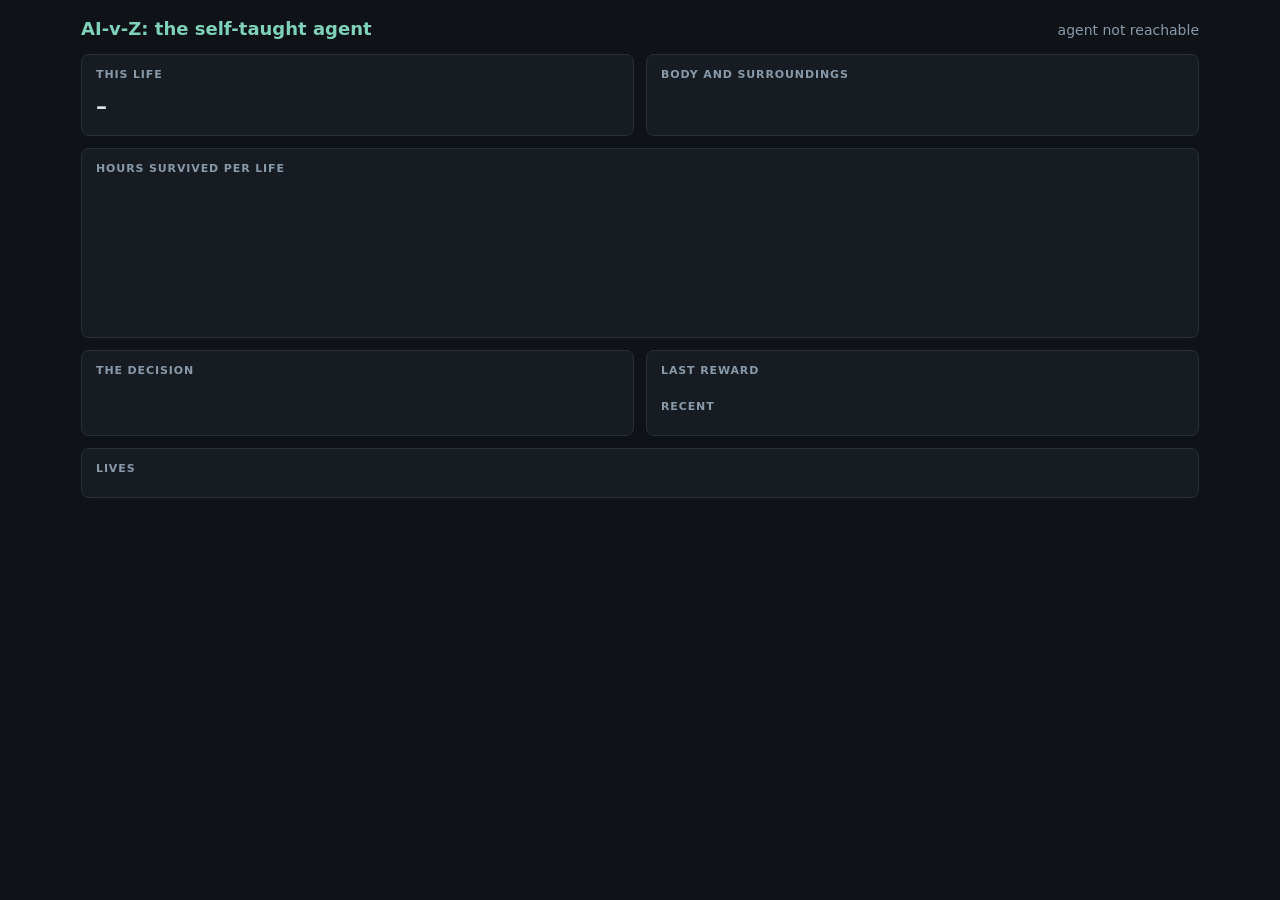
==== agent/agent.html @ d285551f "Phase 3 gym, first cut: the game lists a player's options, the agent picks, every decision is logged" ====
<!doctype html>
<html lang="en">
<head>
<meta charset="utf-8">
<meta name="viewport" content="width=device-width, initial-scale=1">
<title>AI-v-Z agent</title>
<style>
  :root { --bg:#0f1317; --panel:#161c22; --line:#26303a; --text:#dde3ea; --muted:#8899aa; --accent:#7fd1b9; --warn:#ffd479; --bad:#e05555; --good:#7fd17f; }
  * { box-sizing: border-box; }
  body { margin: 0; background: var(--bg); color: var(--text); font: 14px/1.45 system-ui, "Segoe UI", sans-serif; }
  main { max-width: 1150px; margin: 0 auto; padding: 16px; display: grid; gap: 12px; grid-template-columns: 1fr 1fr; }
  header { grid-column: 1 / -1; display: flex; justify-content: space-between; align-items: baseline; gap: 12px; flex-wrap: wrap; }
  h1 { margin: 0; font-size: 18px; color: var(--accent); }
  h2 { margin: 0 0 8px; font-size: 11px; letter-spacing: .08em; text-transform: uppercase; color: var(--muted); }
  section { background: var(--panel); border: 1px solid var(--line); border-radius: 8px; padding: 12px 14px; min-width: 0; }
  .wide { grid-column: 1 / -1; }
  .big { font-size: 22px; font-weight: 600; }
  .muted { color: var(--muted); }
  .kv { display: grid; grid-template-columns: 110px 1fr; gap: 2px 10px; font-size: 13px; }
  .kv span:nth-child(odd) { color: var(--muted); }
  table { width: 100%; border-collapse: collapse; font-size: 12px; }
  td, th { padding: 3px 6px; border-top: 1px solid var(--line); text-align: left; vertical-align: top; }
  th { color: var(--muted); font-weight: 500; }
  td.n { text-align: right; font-variant-numeric: tabular-nums; }
  tr.chosen td { background: #1f2d27; color: var(--accent); font-weight: 600; }
  .pos { color: var(--good); } .neg { color: var(--bad); }
  .opts { max-height: 380px; overflow: auto; }
  #chart { width: 100%; height: 140px; display: block; }
  @media (max-width: 760px) { main { grid-template-columns: 1fr; } }
</style>
</head>
<body>
<main>
  <header><h1>AI-v-Z: the self-taught agent</h1><span id="status" class="muted">connecting…</span></header>

  <section>
    <h2>This life</h2>
    <div class="big" id="who">–</div>
    <div class="kv" id="life"></div>
  </section>

  <section>
    <h2>Body and surroundings</h2>
    <div class="kv" id="body"></div>
  </section>

  <section class="wide">
    <h2>Hours survived per life <span class="muted" id="avg" style="text-transform:none;letter-spacing:0"></span></h2>
    <svg id="chart" viewBox="0 0 1000 140" preserveAspectRatio="none"></svg>
  </section>

  <section>
    <h2>The decision <span class="muted" id="reason" style="text-transform:none;letter-spacing:0"></span></h2>
    <div class="opts"><table id="options"></table></div>
  </section>

  <section>
    <h2>Last reward</h2>
    <div class="kv" id="reward"></div>
    <h2 style="margin-top:12px">Recent</h2>
    <div id="recent" class="muted" style="font-size:12px"></div>
  </section>

  <section class="wide">
    <h2>Lives</h2>
    <table id="lives"></table>
  </section>
</main>
<script>
const $ = id => document.getElementById(id);
const esc = s => String(s ?? "").replace(/[&<>"]/g, c => ({"&":"&amp;","<":"&lt;",">":"&gt;",'"':"&quot;"}[c]));
const kv = obj => Object.entries(obj).filter(([, v]) => v !== undefined && v !== null && v !== "")
  .map(([k, v]) => `<span>${esc(k)}</span><span>${v}</span>`).join("");
const sign = v => v > 0 ? `<span class="pos">+${v}</span>` : v < 0 ? `<span class="neg">${v}</span>` : String(v);
function what(o) {
  return o.name || o.recipe || o.dir || o.part || o.type || (o.rooms ? o.rooms.join("/") : "") || "";
}
function detail(o) {
  const bits = [];
  if (o.d !== undefined) bits.push(o.d + " tiles");
  if (o.zombies) bits.push(o.zombies + " zombies that way");
  if (o.chasing) bits.push("chasing");
  if (o.open !== undefined) bits.push(o.open ? "open" : "closed");
  if (o.locked) bits.push("locked");
  if (o.hunger) bits.push("hunger " + o.hunger);
  if (o.water) bits.push(o.water + " L");
  if (o.dmg) bits.push("dmg " + o.dmg);
  if (o.rotten) bits.push("rotten");
  if (o.from) bits.push("in " + o.from);
  return bits.join(", ");
}
function chart(lives) {
  const svg = $("chart");
  if (!lives.length) { svg.innerHTML = ""; $("avg").textContent = "(no finished lives yet)"; return; }
  const max = Math.max(1, ...lives.map(l => l.hours));
  const w = 1000 / lives.length;
  svg.innerHTML = lives.map((l, i) => {
    const h = 130 * l.hours / max;
    return `<rect x="${i * w + 1}" y="${135 - h}" width="${Math.max(1, w - 2)}" height="${h}" fill="#7fd1b9"><title>life ${l.life}: ${l.hours} h, ${l.kills} kills</title></rect>`;
  }).join("");
  const last = lives.slice(-10), avg = last.reduce((a, l) => a + l.hours, 0) / last.length;
  $("avg").textContent = `(last ${last.length}: average ${avg.toFixed(1)} game hours; best ever ${max} h)`;
}
async function tick() {
  let s;
  try { s = await (await fetch("/api/agent")).json(); } catch { $("status").textContent = "agent not reachable"; return; }
  $("status").textContent = `${s.connected ? "playing" : "waiting for the game"} · ${s.policy} policy · ${s.decisions} decisions this session`;
  const l = s.life;
  $("who").textContent = l ? `Life ${l.number}: ${l.who}` : "–";
  $("life").innerHTML = l ? kv({"game hours": l.hours, kills: l.kills, reward: l.reward, decisions: l.decisions,
    "item kinds": l.items, buildings: l.buildings}) : "";
  const o = s.obs || {}, t = o.t || {};
  const moods = Object.entries(o.moodles || {}).map(([k, v]) => `${k} ${v}`).join(", ");
  const wounds = (o.body || []).map(w => `${w.part}: ${(w.flags || []).join("/")}`).join("; ");
  $("body").innerHTML = kv({time: t.hour !== undefined ? `day ${t.day} ${String(t.hour).padStart(2, "0")}:${String(t.min).padStart(2, "0")}` : "",
    health: o.health, moodles: moods || "none", wounds: wounds || "none", carrying: o.weight !== undefined ? `${o.weight}/${o.maxWeight}` : "",
    holding: o.held ? o.held.name : "nothing", zombies: `${o.zombies} within 30 tiles`,
    where: o.where ? (o.where.outside ? "outside" : `inside, ${o.where.room || "a room"}`) : "",
    "known nearby": o.near ? `${o.near.food} food, ${o.near.drink} drinks, ${o.near.weapon} weapons, ${o.near.medical} medical` : ""});
  $("reason").textContent = s.reason ? `(asked because: ${s.reason})` : "";
  $("options").innerHTML = `<tr><th>option</th><th></th><th>detail</th><th class="n">p</th></tr>` +
    (s.options || []).map((op, i) => `<tr class="${i === s.choice ? "chosen" : ""}"><td>${esc(op.verb.replace(/_/g, " "))}</td>` +
      `<td>${esc(what(op))}</td><td class="muted">${esc(detail(op))}</td><td class="n">${op.p == null ? "" : op.p.toFixed(2)}</td></tr>`).join("");
  $("reward").innerHTML = s.parts && Object.keys(s.parts).length ? kv(Object.fromEntries(Object.entries(s.parts).map(([k, v]) => [k, sign(v)]))) : '<span class="muted">–</span>';
  $("recent").innerHTML = (s.recent || []).map(esc).join("<br>") || "–";
  chart(s.lives || []);
  $("lives").innerHTML = `<tr><th>life</th><th>who</th><th class="n">game hours</th><th class="n">kills</th><th class="n">reward</th><th class="n">decisions</th><th>last choice</th><th>ended</th></tr>` +
    (s.lives || []).slice().reverse().map(x => `<tr><td>${x.life}</td><td>${esc(x.who)}</td><td class="n">${x.hours}</td><td class="n">${x.kills}</td>` +
      `<td class="n">${x.reward}</td><td class="n">${x.decisions}</td><td>${esc(x.last_choice)}</td><td class="muted">${esc(x.ended)} ${esc(x.finished)}</td></tr>`).join("");
}
setInterval(tick, 1000);
tick();
</script>
</body>
</html>
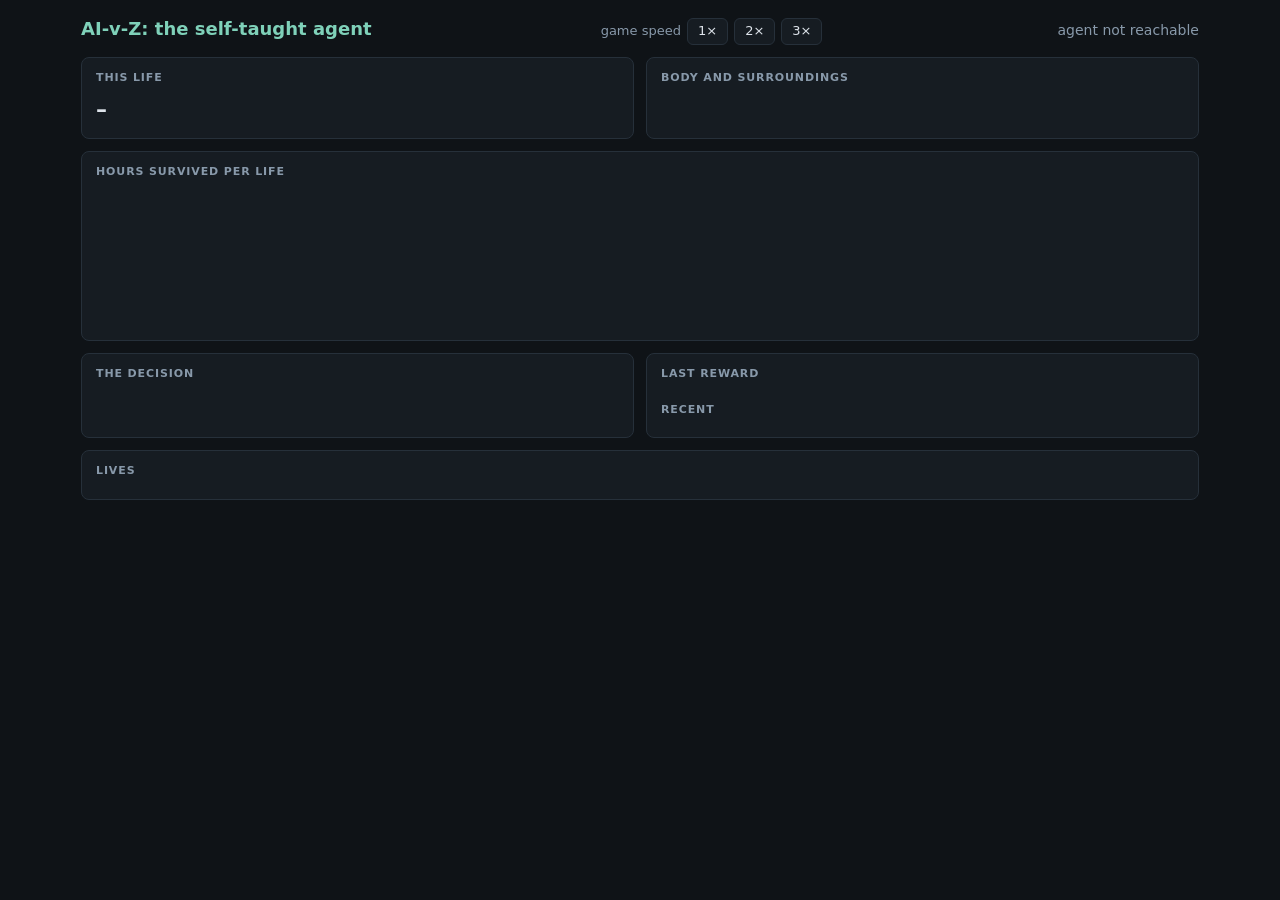
==== commit 84d7f1e5: "Game speed 1x/2x/3x for the agent; gym fixes from the first runs Speed: PZ's SetCurrentGameSpeed onl" ====
--- a/agent/agent.html
+++ b/agent/agent.html
@@ -26,12 +26,22 @@
   .pos { color: var(--good); } .neg { color: var(--bad); }
   .opts { max-height: 380px; overflow: auto; }
   #chart { width: 100%; height: 140px; display: block; }
+  .speed { display: flex; align-items: center; gap: 6px; font-size: 13px; }
+  .speed button { background: var(--panel); color: var(--text); border: 1px solid var(--line); border-radius: 6px;
+    padding: 3px 10px; font: inherit; cursor: pointer; }
+  .speed button.on { border-color: var(--accent); color: var(--accent); font-weight: 600; }
+  .speed button:focus-visible { outline: 2px solid var(--accent); outline-offset: 1px; }
   @media (max-width: 760px) { main { grid-template-columns: 1fr; } }
 </style>
 </head>
 <body>
 <main>
-  <header><h1>AI-v-Z: the self-taught agent</h1><span id="status" class="muted">connecting…</span></header>
+  <header><h1>AI-v-Z: the self-taught agent</h1>
+    <div class="speed"><span class="muted">game speed</span>
+      <button data-speed="1" title="normal speed, to watch">1×</button><button data-speed="2">2×</button>
+      <button data-speed="3" title="learns three times as fast">3×</button>
+      <span id="speednow" class="muted"></span></div>
+    <span id="status" class="muted">connecting…</span></header>
 
   <section>
     <h2>This life</h2>
@@ -105,6 +115,7 @@
   let s;
   try { s = await (await fetch("/api/agent")).json(); } catch { $("status").textContent = "agent not reachable"; return; }
   $("status").textContent = `${s.connected ? "playing" : "waiting for the game"} · ${s.policy} policy · ${s.decisions} decisions this session`;
+  showSpeed(s.speed || {});
   const l = s.life;
   $("who").textContent = l ? `Life ${l.number}: ${l.who}` : "–";
   $("life").innerHTML = l ? kv({"game hours": l.hours, kills: l.kills, reward: l.reward, decisions: l.decisions,
@@ -128,6 +139,19 @@
     (s.lives || []).slice().reverse().map(x => `<tr><td>${x.life}</td><td>${esc(x.who)}</td><td class="n">${x.hours}</td><td class="n">${x.kills}</td>` +
       `<td class="n">${x.reward}</td><td class="n">${x.decisions}</td><td>${esc(x.last_choice)}</td><td class="muted">${esc(x.ended)} ${esc(x.finished)}</td></tr>`).join("");
 }
+// the game's own setting wins the highlight (G in game may have changed it), once it has seen the last ask
+function showSpeed(sp) {
+  const mode = sp.pending || sp.mode == null ? sp.asked : sp.mode;
+  document.querySelectorAll(".speed button").forEach(b => b.classList.toggle("on", Number(b.dataset.speed) === mode));
+  $("speednow").textContent = sp.now === 0 ? "(paused)" : sp.now != null && sp.now !== mode ? `(now ${sp.now}×)` : "";
+}
+document.querySelectorAll(".speed button").forEach(b => b.addEventListener("click", async () => {
+  try {
+    await fetch("/api/speed", { method: "POST", headers: { "Content-Type": "application/json" },
+      body: JSON.stringify({ speed: Number(b.dataset.speed) }) });
+  } catch { /* the next refresh shows what the game is doing */ }
+  showSpeed({ mode: Number(b.dataset.speed) });
+}));
 setInterval(tick, 1000);
 tick();
 </script>
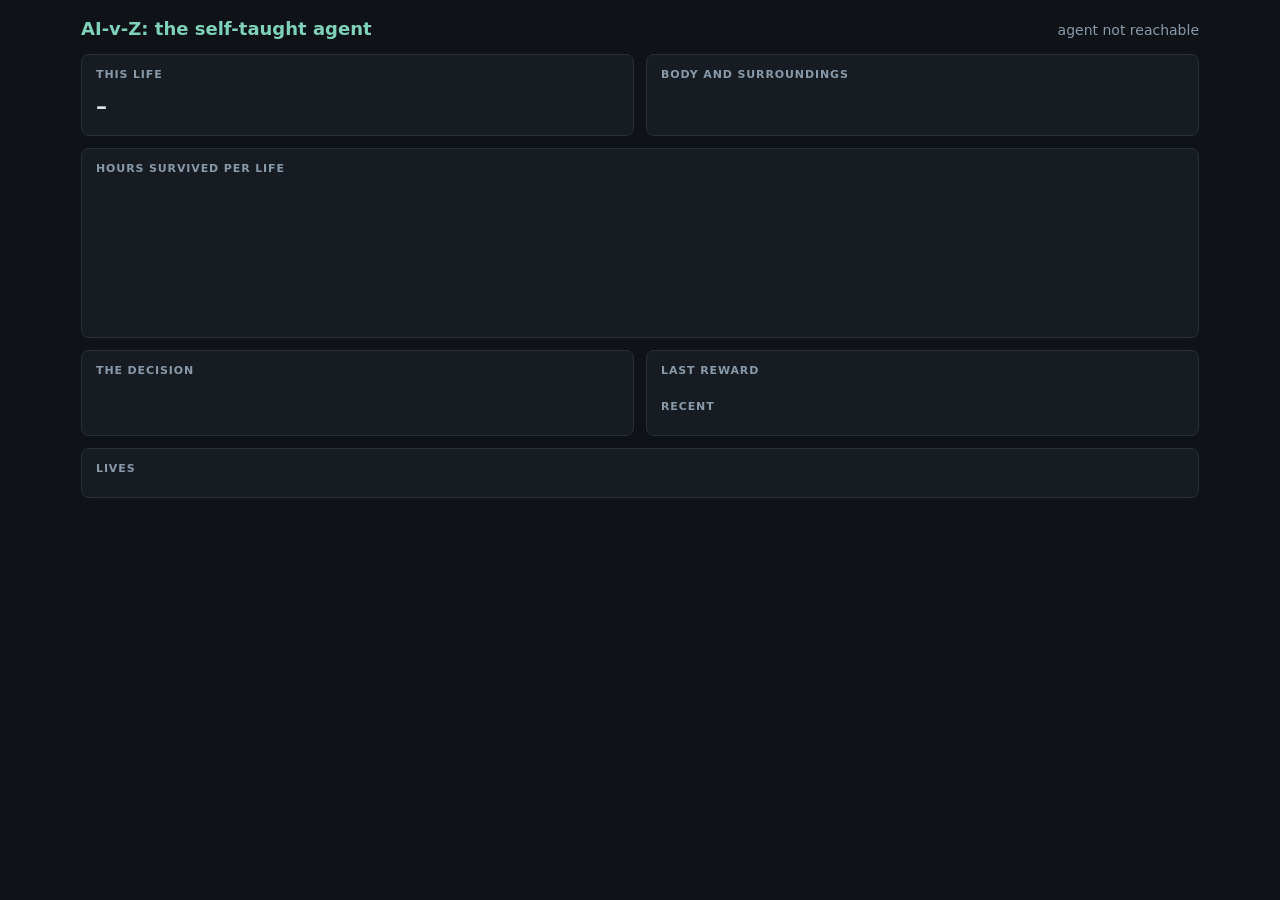
==== commit 6059332c: "Speed with the game's own buttons; the AI keeps your pick You set the speed with PZ's buttons (or F2" ====
--- a/agent/agent.html
+++ b/agent/agent.html
@@ -26,22 +26,12 @@
   .pos { color: var(--good); } .neg { color: var(--bad); }
   .opts { max-height: 380px; overflow: auto; }
   #chart { width: 100%; height: 140px; display: block; }
-  .speed { display: flex; align-items: center; gap: 6px; font-size: 13px; }
-  .speed button { background: var(--panel); color: var(--text); border: 1px solid var(--line); border-radius: 6px;
-    padding: 3px 10px; font: inherit; cursor: pointer; }
-  .speed button.on { border-color: var(--accent); color: var(--accent); font-weight: 600; }
-  .speed button:focus-visible { outline: 2px solid var(--accent); outline-offset: 1px; }
   @media (max-width: 760px) { main { grid-template-columns: 1fr; } }
 </style>
 </head>
 <body>
 <main>
-  <header><h1>AI-v-Z: the self-taught agent</h1>
-    <div class="speed"><span class="muted">game speed</span>
-      <button data-speed="1" title="normal speed, to watch">1×</button><button data-speed="2">2×</button>
-      <button data-speed="3" title="learns three times as fast">3×</button>
-      <span id="speednow" class="muted"></span></div>
-    <span id="status" class="muted">connecting…</span></header>
+  <header><h1>AI-v-Z: the self-taught agent</h1><span id="status" class="muted">connecting…</span></header>
 
   <section>
     <h2>This life</h2>
@@ -114,8 +104,9 @@
 async function tick() {
   let s;
   try { s = await (await fetch("/api/agent")).json(); } catch { $("status").textContent = "agent not reachable"; return; }
-  $("status").textContent = `${s.connected ? "playing" : "waiting for the game"} · ${s.policy} policy · ${s.decisions} decisions this session`;
-  showSpeed(s.speed || {});
+  const sp = (s.obs || {}).speed;   // set with the game's own speed buttons
+  $("status").textContent = `${s.connected ? "playing" : "waiting for the game"} · ${s.policy} policy · ${s.decisions} decisions this session` +
+    (sp === 0 ? " · paused" : sp ? ` · game speed ${sp}×` : "");
   const l = s.life;
   $("who").textContent = l ? `Life ${l.number}: ${l.who}` : "–";
   $("life").innerHTML = l ? kv({"game hours": l.hours, kills: l.kills, reward: l.reward, decisions: l.decisions,
@@ -139,19 +130,6 @@
     (s.lives || []).slice().reverse().map(x => `<tr><td>${x.life}</td><td>${esc(x.who)}</td><td class="n">${x.hours}</td><td class="n">${x.kills}</td>` +
       `<td class="n">${x.reward}</td><td class="n">${x.decisions}</td><td>${esc(x.last_choice)}</td><td class="muted">${esc(x.ended)} ${esc(x.finished)}</td></tr>`).join("");
 }
-// the game's own setting wins the highlight (G in game may have changed it), once it has seen the last ask
-function showSpeed(sp) {
-  const mode = sp.pending || sp.mode == null ? sp.asked : sp.mode;
-  document.querySelectorAll(".speed button").forEach(b => b.classList.toggle("on", Number(b.dataset.speed) === mode));
-  $("speednow").textContent = sp.now === 0 ? "(paused)" : sp.now != null && sp.now !== mode ? `(now ${sp.now}×)` : "";
-}
-document.querySelectorAll(".speed button").forEach(b => b.addEventListener("click", async () => {
-  try {
-    await fetch("/api/speed", { method: "POST", headers: { "Content-Type": "application/json" },
-      body: JSON.stringify({ speed: Number(b.dataset.speed) }) });
-  } catch { /* the next refresh shows what the game is doing */ }
-  showSpeed({ mode: Number(b.dataset.speed) });
-}));
 setInterval(tick, 1000);
 tick();
 </script>
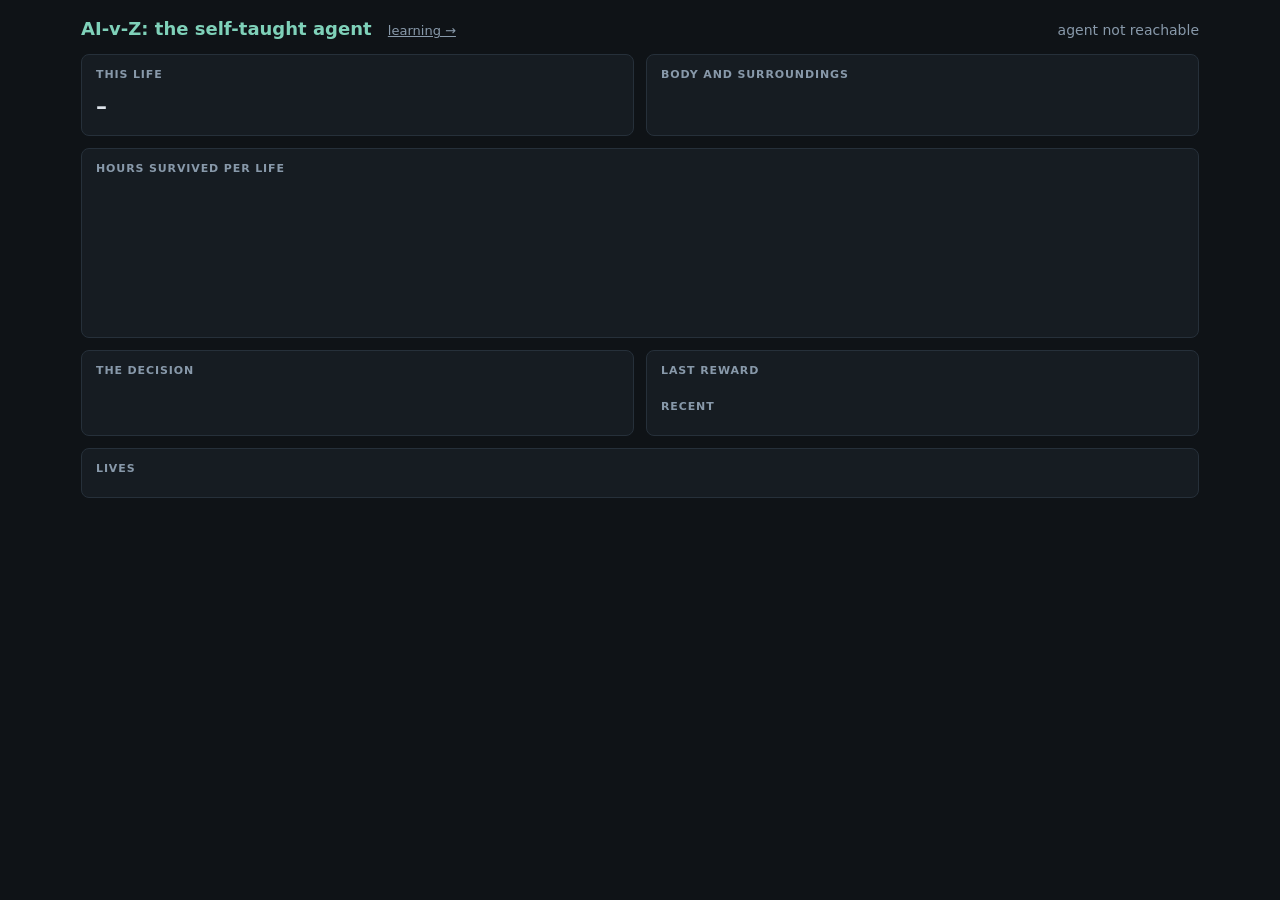
==== commit 7fbdaf45: "Phase 4 milestone 1: the network plays and retrains every 15 minutes - agent/features.py: what the n" ====
--- a/agent/agent.html
+++ b/agent/agent.html
@@ -31,7 +31,7 @@
 </head>
 <body>
 <main>
-  <header><h1>AI-v-Z: the self-taught agent</h1><span id="status" class="muted">connecting…</span></header>
+  <header><h1>AI-v-Z: the self-taught agent <a href="/learning" style="color:var(--muted);font-size:13px;font-weight:400;margin-left:10px">learning →</a></h1><span id="status" class="muted">connecting…</span></header>
 
   <section>
     <h2>This life</h2>
@@ -105,7 +105,8 @@
   let s;
   try { s = await (await fetch("/api/agent")).json(); } catch { $("status").textContent = "agent not reachable"; return; }
   const sp = (s.obs || {}).speed;   // set with the game's own speed buttons
-  $("status").textContent = `${s.connected ? "playing" : "waiting for the game"} · ${s.policy} policy · ${s.decisions} decisions this session` +
+  $("status").textContent = `${s.connected ? "playing" : "waiting for the game"} · ${s.policy} policy` +
+    (s.model ? ` (network round ${s.model.round})` : s.policy === "net" ? " (no network yet: random)" : "") + ` · ${s.decisions} decisions this session` +
     (sp === 0 ? " · paused" : sp ? ` · game speed ${sp}×` : "");
   const l = s.life;
   $("who").textContent = l ? `Life ${l.number}: ${l.who}` : "–";
@@ -119,10 +120,10 @@
     holding: o.held ? o.held.name : "nothing", zombies: `${o.zombies} within 30 tiles`,
     where: o.where ? (o.where.outside ? "outside" : `inside, ${o.where.room || "a room"}`) : "",
     "known nearby": o.near ? `${o.near.food} food, ${o.near.drink} drinks, ${o.near.weapon} weapons, ${o.near.medical} medical` : ""});
-  $("reason").textContent = s.reason ? `(asked because: ${s.reason})` : "";
-  $("options").innerHTML = `<tr><th>option</th><th></th><th>detail</th><th class="n">p</th></tr>` +
+  $("reason").textContent = (s.reason ? `(asked because: ${s.reason})` : "") + (s.note ? ` · ${s.note}` : "");
+  $("options").innerHTML = `<tr><th>option</th><th></th><th>detail</th><th class="n">Q</th><th class="n">p</th></tr>` +
     (s.options || []).map((op, i) => `<tr class="${i === s.choice ? "chosen" : ""}"><td>${esc(op.verb.replace(/_/g, " "))}</td>` +
-      `<td>${esc(what(op))}</td><td class="muted">${esc(detail(op))}</td><td class="n">${op.p == null ? "" : op.p.toFixed(2)}</td></tr>`).join("");
+      `<td>${esc(what(op))}</td><td class="muted">${esc(detail(op))}</td><td class="n">${op.q == null ? "" : op.q.toFixed(2)}</td><td class="n">${op.p == null ? "" : op.p.toFixed(2)}</td></tr>`).join("");
   $("reward").innerHTML = s.parts && Object.keys(s.parts).length ? kv(Object.fromEntries(Object.entries(s.parts).map(([k, v]) => [k, sign(v)]))) : '<span class="muted">–</span>';
   $("recent").innerHTML = (s.recent || []).map(esc).join("<br>") || "–";
   chart(s.lives || []);
